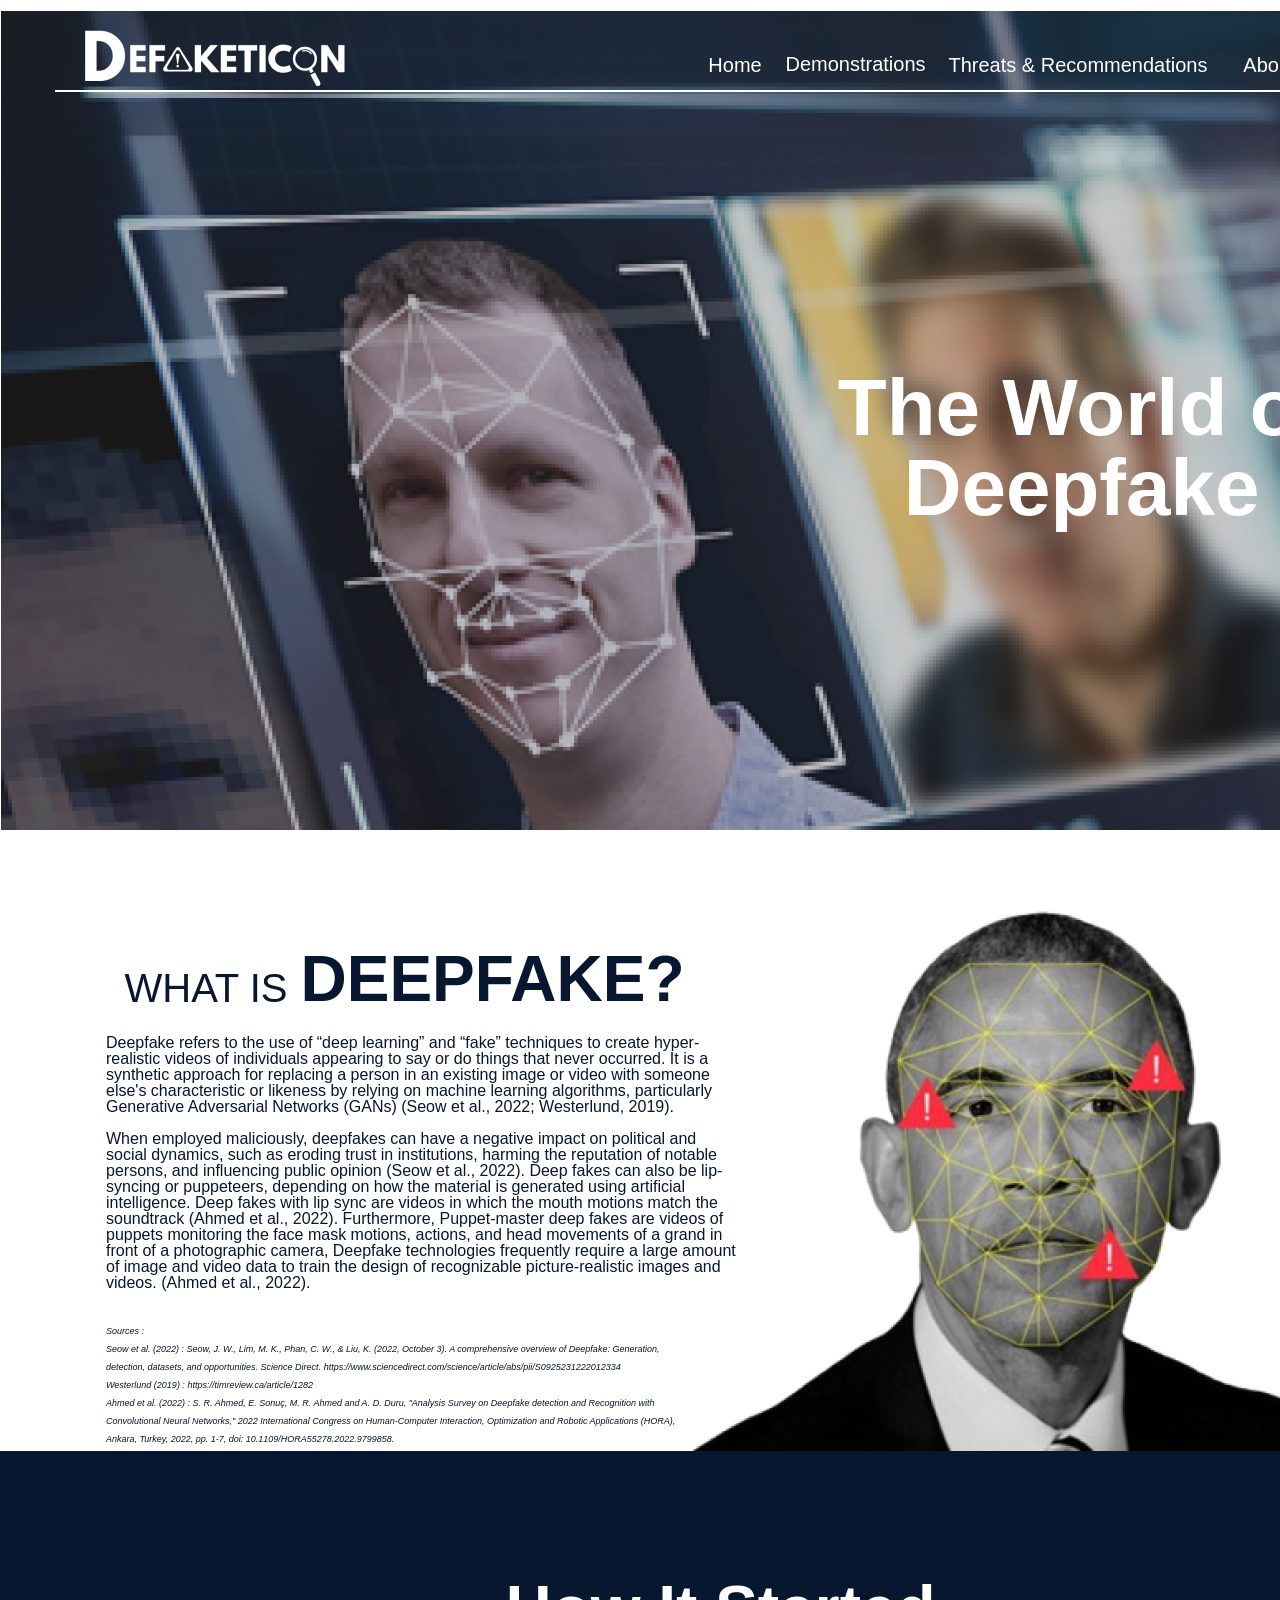
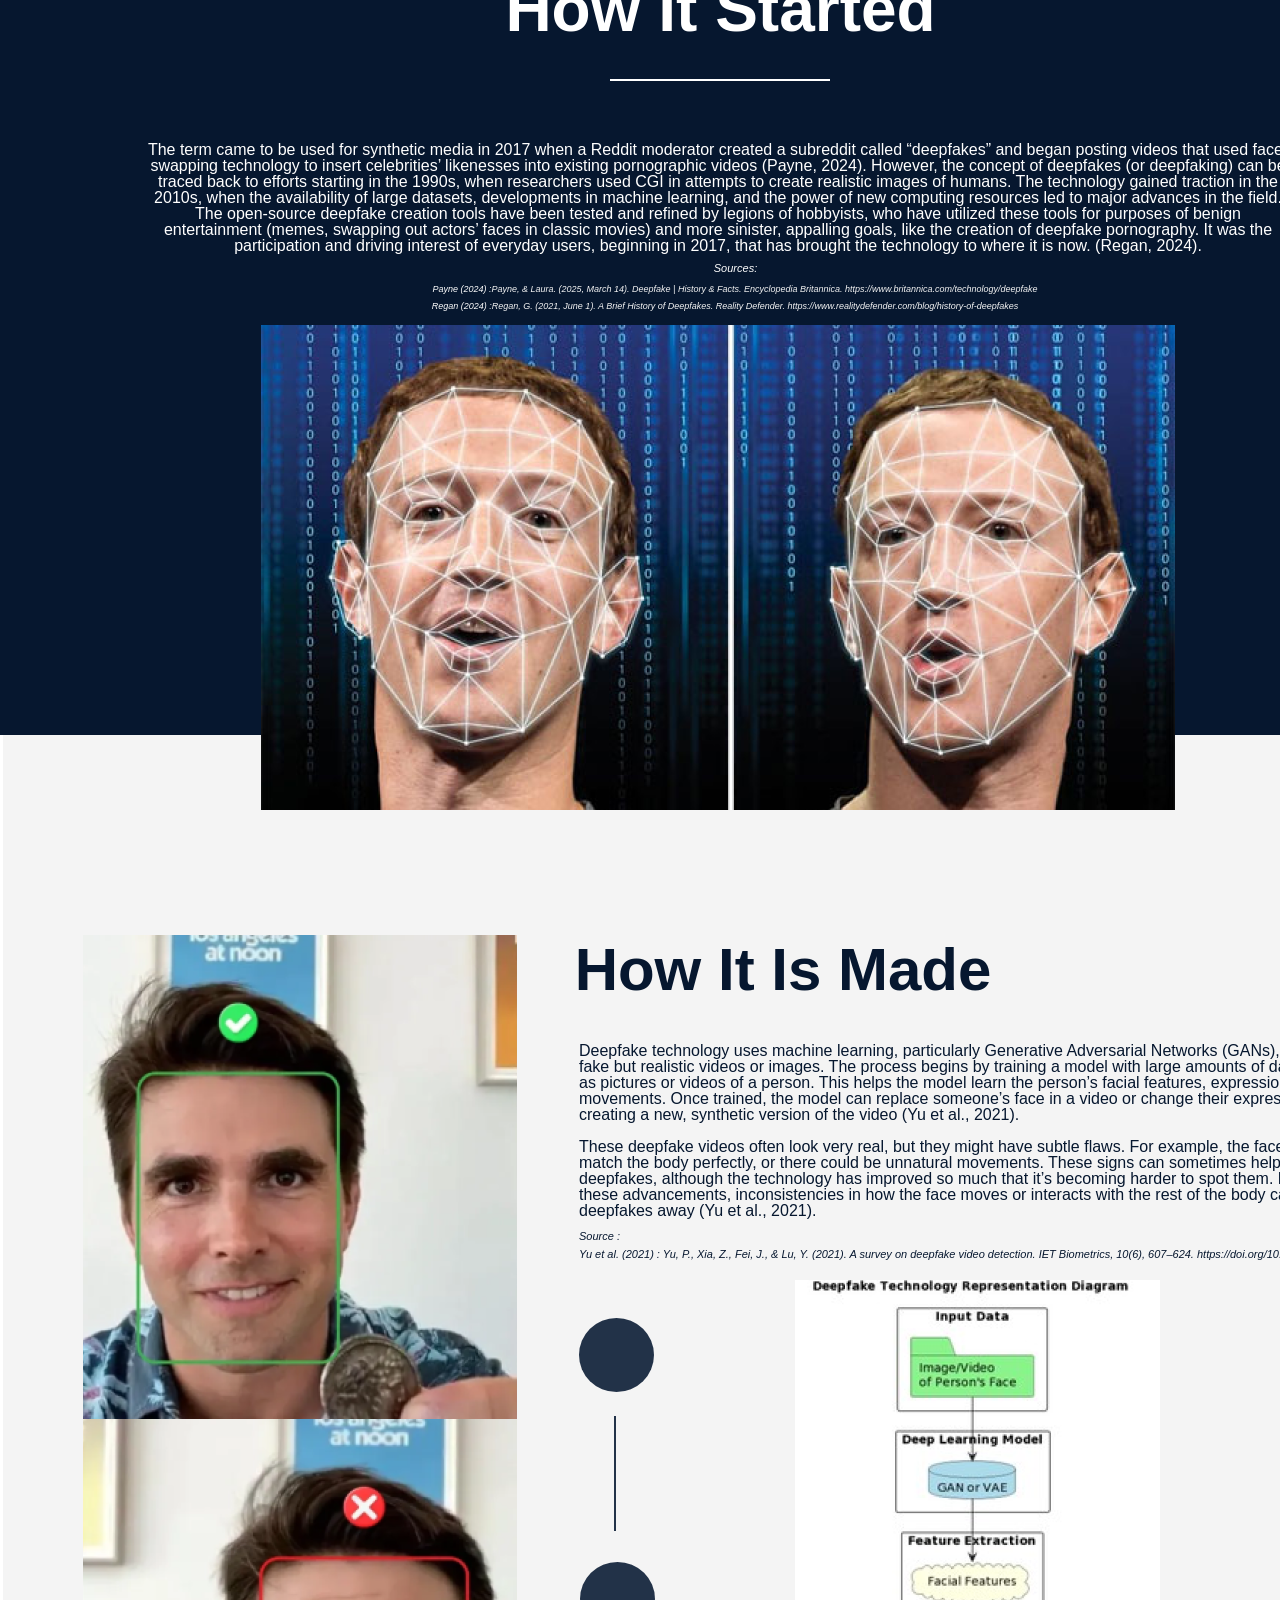
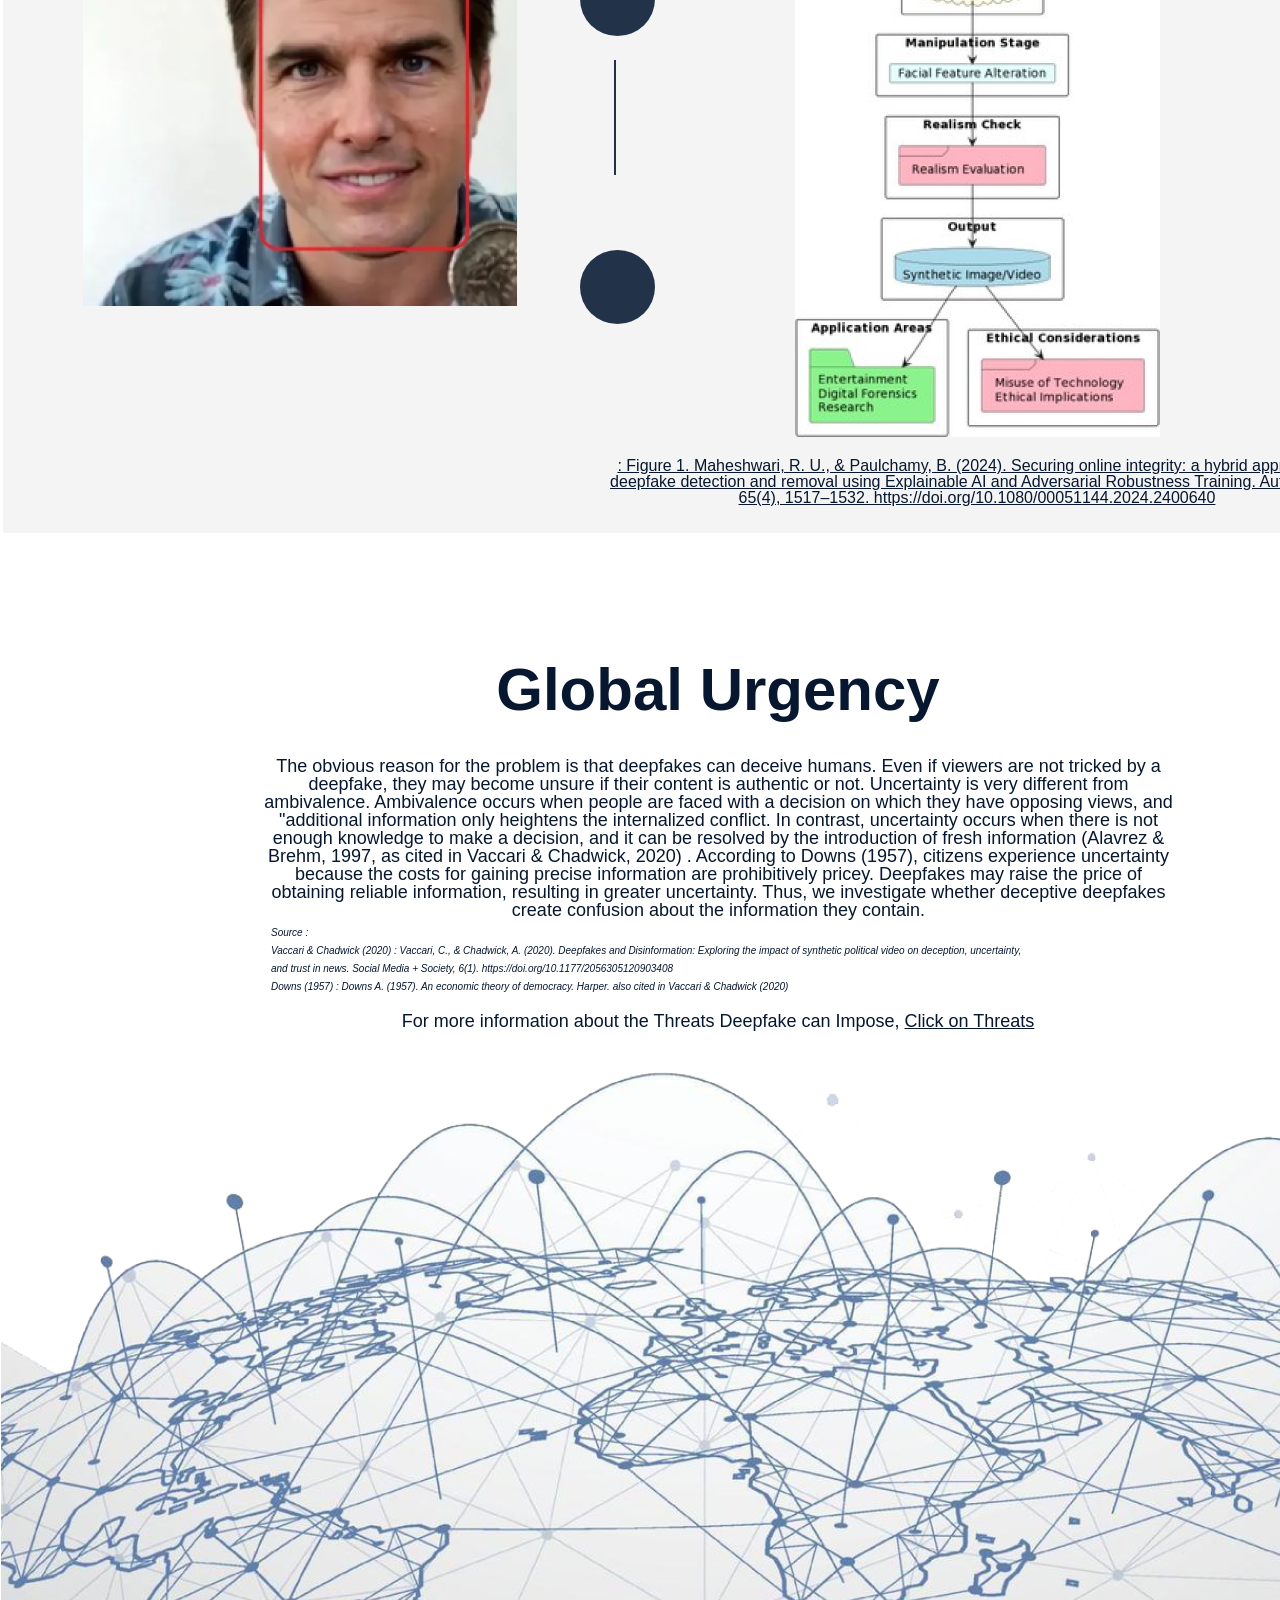
==== index.html @ fe7d3edf "Add files via upload" ====
<!DOCTYPE html>
<html lang="en">
<head>
  <meta charset="UTF-8">
  <meta http-equiv="X-UA-Compatible" content="IE=edge">
  <meta name="viewport" content="width=device-width, initial-scale=1.0">
  <link rel="stylesheet" href="Css/vars1.css">
  <link rel="stylesheet" href="Css/style1.css">
  
  <style>
   a,
   button,
   input,
   select,
   h1,
   h2,
   h3,
   h4,
   h5,
   * {
       box-sizing: border-box;
       margin: 0;
       padding: 0;
       border: none;
       text-decoration: none;
       background: none;
   
       -webkit-font-smoothing: antialiased;
   }
   
   menu, ol, ul {
       list-style-type: none;
       margin: 0;
       padding: 0;
   }
   </style>
  <title>Document</title>
</head>
<body> 
<div class="wrapper">
<div class="landing-tab">
  <img class="image-9" src="Pictures/image-90.png" />
  <div class="what-is">WHAT IS</div>
  <div class="deepfake">DEEPFAKE?</div>
  <div
    class="[base64]"
  >
    Deepfake refers to the use of “deep learning” and “fake” techniques to
    create hyper-realistic videos of individuals appearing to say or do things
    that never occurred. It is a synthetic approach for replacing a person in an
    existing image or video with someone else&#039;s characteristic or likeness
    by relying on machine learning algorithms, particularly Generative
    Adversarial Networks (GANs) (Seow et al., 2022; Westerlund, 2019).
    <br />
    <br />
    When employed maliciously, deepfakes can have a negative impact on political
    and social dynamics, such as eroding trust in institutions, harming the
    reputation of notable persons, and influencing public opinion (Seow et al.,
    2022). Deep fakes can also be lip-syncing or puppeteers, depending on how
    the material is generated using artificial intelligence. Deep fakes with lip
    sync are videos in which the mouth motions match the soundtrack (Ahmed et
    al., 2022). Furthermore, Puppet-master deep fakes are videos of puppets
    monitoring the face mask motions, actions, and head movements of a grand in
    front of a photographic camera, Deepfake technologies frequently require a
    large amount of image and video data to train the design of recognizable
    picture-realistic images and videos. (Ahmed et al., 2022). 
  </div>
  <div
    class="[base64]"
  >
    <span>
      <span
        class="[base64]"
      >
        Sources :
        <br />
        Seow et al. (2022) :
      </span>
      <span
        class="[base64]"
      >
        <a href="https://www.sciencedirect.com/science/article/abs/pii/S0925231222012334" style="color:#06172f" target="_blank">Seow, J. W., Lim, M. K., Phan, C. W., & Liu, K. (2022, October 3). A comprehensive overview of Deepfake: Generation, detection, datasets, and opportunities. Science Direct. https://www.sciencedirect.com/science/article/abs/pii/S0925231222012334 </a>
        <br />
      </span>
      <span
        class="[base64]"
      >
        Westerlund (2019) : <a href="https://timreview.ca/article/1282" style="color:#06172f" target="_blank">https://timreview.ca/article/1282</a>
        <br />
        Ahmed et al. (2022) :
      </span>
      <span
        class="[base64]"
      >
        <a href="https://ieeexplore.ieee.org/abstract/document/9799858" style="color:#06172f" target="_blank">S. R. Ahmed, E. Sonuç, M. R. Ahmed and A. D. Duru, "Analysis Survey on Deepfake detection and Recognition with Convolutional Neural Networks," 2022 International Congress on Human-Computer Interaction, Optimization and Robotic Applications (HORA), Ankara, Turkey, 2022, pp. 1-7, doi: 10.1109/HORA55278.2022.9799858. </a>
      </span>
      <span
        class="[base64]"
      >
        <br />
      </span>
    </span>
  </div>
  <img
    class="deepfake-ethique-removebg-preview-1"
    src="Pictures/deepfake-ethique-removebg-preview-10.png"
  />
  <img class="rectangle-12" src="Pictures/rectangle-120.svg" />
  <div class="rectangle-26"></div>
  <div class="how-it-started">How It Started</div>
  <div class="line-10"></div>
  <div
    class="[base64]"
  >
    The term came to be used for synthetic media in 2017 when a Reddit moderator
    created a subreddit called “deepfakes” and began posting videos that used
    face-swapping technology to insert celebrities’ likenesses into existing
    pornographic videos (Payne, 2024). However, the concept of deepfakes (or
    deepfaking) can be traced back to efforts starting in the 1990s, when
    researchers used CGI in attempts to create realistic images of humans. The
    technology gained traction in the 2010s, when the availability of large
    datasets, developments in machine learning, and the power of new computing
    resources led to major advances in the field. The open-source deepfake
    creation tools have been tested and refined by legions of hobbyists, who
    have utilized these tools for purposes of benign entertainment (memes,
    swapping out actors’ faces in classic movies) and more sinister, appalling
    goals, like the creation of deepfake pornography. It was the participation
    and driving interest of everyday users, beginning in 2017, that has brought
    the technology to where it is now. (Regan, 2024).
    <br />
  </div>
  <img class="image-5" src="Pictures/image-50.png" />
  <div class="line-24"></div>
  <div
    class="[base64]"
  >
    Deepfake technology uses machine learning, particularly Generative
    Adversarial Networks (GANs), to create fake but realistic videos or images.
    The process begins by training a model with large amounts of data, such as
    pictures or videos of a person. This helps the model learn the person’s
    facial features, expressions, and movements. Once trained, the model can
    replace someone’s face in a video or change their expressions, creating a
    new, synthetic version of the video (Yu et al., 2021).
    <br />
    <br />
    These deepfake videos often look very real, but they might have subtle
    flaws. For example, the face may not match the body perfectly, or there
    could be unnatural movements. These signs can sometimes help identify
    deepfakes, although the technology has improved so much that it’s becoming
    harder to spot them. Despite these advancements, inconsistencies in how the
    face moves or interacts with the rest of the body can still give deepfakes
    away (Yu et al., 2021).
    <br />
  </div>
  <div class="how-it-is-made">How It Is Made</div>
  <img class="image-10" src="Pictures/image-100.png" />
  <img class="image-11" src="Pictures/image-110.png" />
  <div class="ellipse-3"></div>
  <div class="ellipse-4"></div>
  <div class="ellipse-5"></div>
  <div class="line-14"></div>
  <div class="line-15"></div>
  <img class="image-13" src="Pictures/image-130.png" />
  <div
    class="[base64]"
  >
    The obvious reason for the problem is that deepfakes can deceive humans.
    Even if viewers are not tricked by a deepfake, they may become unsure if
    their content is authentic or not. Uncertainty is very different from
    ambivalence. Ambivalence occurs when people are faced with a decision on
    which they have opposing views, and &quot;additional information only
    heightens the internalized conflict. In contrast, uncertainty occurs when
    there is not enough knowledge to make a decision, and it can be resolved by
    the introduction of fresh information (Alavrez &amp; Brehm, 1997, as cited
    in Vaccari &amp; Chadwick, 2020) . According to Downs (1957), citizens
    experience uncertainty because the costs for gaining precise information are
    prohibitively pricey. Deepfakes may raise the price of obtaining reliable
    information, resulting in greater uncertainty. Thus, we investigate whether
    deceptive deepfakes create confusion about the information they contain.
    <br />
  </div>
  <div
    class="for-more-information-about-the-threats-deepfake-can-impose-click-on-threats"
  >
    <span>
      <span
        class="for-more-information-about-the-threats-deepfake-can-impose-click-on-threats-span"
      >
        For more information about the Threats Deepfake can Impose,
      </span>
      <span
        class="for-more-information-about-the-threats-deepfake-can-impose-click-on-threats-span2"
      >
      <a href="ThreatsTabs.html" style="color:#06172f" target="_self">Click on  Threats</a>
      </span>
    </span>
  </div>
  <div class="global-urgency">Global Urgency</div>
  <img
    class="global-network-connection-world-map-point-and-line-composition-concept-of-global-business-illustration-vector-1-1"
    src="Pictures/global-network-connection-world-map-point-and-line-composition-concept-of-global-business-illustration-vector-1-10.png"
  />
  <div
    class="[base64]"
  >
    <a href="https://doi.org/10.1080/00051144.2024.2400640" style="color:#06172f" target="_blank">: Figure 1. Maheshwari, R. U., & Paulchamy, B. (2024). Securing online integrity: a hybrid approach to deepfake detection and removal using Explainable AI and Adversarial Robustness Training. Automatika, 65(4), 1517–1532. https://doi.org/10.1080/00051144.2024.2400640 
    </a>
    <br />
  </div>
  <img class="rectangle-18" src="Pictures/rectangle-180.svg" />
  <div class="the-world-of-deepfake">The World of Deepfake</div>
  <img class="defaketicon-tab-1" src="Pictures/defaketicon-tab-10.png" />
  <div class="line-31"></div>
 <a href="VideoTab.html" class="videos">Demonstrations </a>
 <a href="ThreatsTabs.html" class="threats-recommendations">Threats &amp; Recommendations</a>
 <a href="index.html" class="home">Home</a>
 <a href="About Us.html" class="about-us">About Us</a>
<div class="payne-2024-https-www-britannica-com-technology-deepfake">
  Payne (2024) : <a href="https://www.britannica.com/technology/deepfake" style="color:#f4f4f4" target="_blank">Payne, & Laura. (2025, March 14). Deepfake | History & Facts. Encyclopedia Britannica. https://www.britannica.com/technology/deepfake
  </a>
</div>
<div class="sources">Sources:</div>
<div
  class="regan-2024-https-www-realitydefender-com-blog-history-of-deepfakes"
>
  Regan (2024) : <a href="https://www.realitydefender.com/blog/history-of-deepfakes" style="color:#f4f4f4" target="_blank">Regan, G. (2021, June 1). A Brief History of Deepfakes. Reality Defender. https://www.realitydefender.com/blog/history-of-deepfakes
  </a>
</div>
<div
    class="source-yu-et-al-2021-https-ietresearch-onlinelibrary-wiley-com-doi-full-10-1049-bme-2-12031"
  >
    <span>
      <span
        class="source-yu-et-al-2021-https-ietresearch-onlinelibrary-wiley-com-doi-full-10-1049-bme-2-12031-span"
      >
        Source :
        <br />
        Yu et al. (2021) :
        <a href="https://ietresearch.onlinelibrary.wiley.com/doi/full/10.1049/bme2.12031" style= "color:#06172f" target="_blank">Yu, P., Xia, Z., Fei, J., & Lu, Y. (2021). A survey on deepfake video detection. IET Biometrics, 10(6), 607–624. https://doi.org/10.1049/bme2.12031 
        </a>
      </span>
      <span
        class="source-yu-et-al-2021-https-ietresearch-onlinelibrary-wiley-com-doi-full-10-1049-bme-2-12031-span2"
      >
        <br />
      </span>
      <span
        class="source-yu-et-al-2021-https-ietresearch-onlinelibrary-wiley-com-doi-full-10-1049-bme-2-12031-span3"
      ></span>
    </span>
  </div>
  <div
    class="source-vaccari-chadwick-2020-https-journals-sagepub-com-doi-10-1177-2056305120903408-bibr-18-2056305120903408-downs-1957-also-cited-in-vaccari-chadwick-2020"
  >
    <span>
      <span
        class="source-vaccari-chadwick-2020-https-journals-sagepub-com-doi-10-1177-2056305120903408-bibr-18-2056305120903408-downs-1957-also-cited-in-vaccari-chadwick-2020-span"
      >
        Source :
        <br />
        Vaccari &amp; Chadwick (2020) :
        <a href="https://journals.sagepub.com/doi/10.1177/2056305120903408#bibr18-2056305120903408" style="color:#06172f" target="_blank">Vaccari, C., & Chadwick, A. (2020). Deepfakes and Disinformation: Exploring the impact of synthetic political video on deception, uncertainty, and trust in news. Social Media + Society, 6(1). https://doi.org/10.1177/2056305120903408 
        </a>
        <br />
        Downs (1957) : Downs A. (1957). An economic theory of democracy. Harper.


        also cited in Vaccari &amp; Chadwick (2020)
      </span>
      <span
        class="source-vaccari-chadwick-2020-https-journals-sagepub-com-doi-10-1177-2056305120903408-bibr-18-2056305120903408-downs-1957-also-cited-in-vaccari-chadwick-2020-span2"
      >
        <br />
      </span>
      <span
        class="source-vaccari-chadwick-2020-https-journals-sagepub-com-doi-10-1177-2056305120903408-bibr-18-2056305120903408-downs-1957-also-cited-in-vaccari-chadwick-2020-span3"
      ></span>
    </span>
</div>
</body>
---- Css/vars1.css ----
/* Figma Styles of your File */
/* Figma Styles of your File */
---- Css/style1.css ----
.landing-tab,
.landing-tab * {
  box-sizing: border-box;
}
.landing-tab {
  height: 4828px;
  position: relative;
}
.image-9 {
  width: 1437px;
  height: 819px;
  position: absolute;
  left: 1px;
  top: 11px;
  object-fit: cover;
}
.what-is {
  color: #06172f;
  text-align: center;
  font-family: var(
    --var-sds-typography-body-font-family,
    "Inter-Regular",
    sans-serif
  );
  font-size: 40px;
  line-height: 100%;
  font-weight: 400;
  position: absolute;
  left: 74px;
  top: 950px;
  width: 264px;
  height: 75px;
  display: flex;
  align-items: center;
  justify-content: center;
}
.deepfake {
  color: #06172f;
  text-align: center;
  font-family: var(
    --var-sds-typography-body-font-family,
    "Inter-Bold",
    sans-serif
  );
  font-size: 64px;
  line-height: 100%;
  font-weight: 700;
  position: absolute;
  left: 300px;
  top: 960px;
  width: 385px;
  height: 38px;
  display: flex;
  align-items: center;
  justify-content: center;
}
.[base64] {
  color: #06172f;
  text-align: left;
  font-family: var(
    --var-sds-typography-body-font-family,
    "Inter-Regular",
    sans-serif
  );
  font-size: 16px;
  line-height: 100%;
  font-weight: var(--var-sds-typography-body-font-weight-regular, 400);
  position: absolute;
  left: 106px;
  top: 1000px;
  width: 630px;
  height: 326px;
  display: flex;
  align-items: center;
  justify-content: flex-start;
}
.[base64] {
  color: #06172f;
  text-align: left;
  position: absolute;
  left: 106px;
  top: 1340px;
  width: 570px;
  height: 86px;
  display: flex;
  align-items: center;
  justify-content: flex-start;
}
.[base64] {
  color: #06172f;
  font-family: "Inter-Italic", sans-serif;
  font-size: 9px;
  line-height: 100%;
  font-weight: 400;
  font-style: italic;
}
.[base64] {
  color: #06172f;
  font-family: "Inter-Italic", sans-serif;
  font-size: 9px;
  line-height: 100%;
  font-weight: 400;
  font-style: italic;
}
.[base64] {
  color: #06172f;
  font-family: "Inter-Italic", sans-serif;
  font-size: 9px;
  line-height: 100%;
  font-weight: 400;
  font-style: italic;
}
.[base64] {
  color: #06172f;
  font-family: "Inter-Italic", sans-serif;
  font-size: 9px;
  line-height: 100%;
  font-weight: 400;
  font-style: italic;
}
.[base64] {
  color: #06172f;
  font-family: "Inter-Italic", sans-serif;
  font-size: 9px;
  line-height: 100%;
  font-weight: 400;
  font-style: italic;
  text-decoration: underline;
}
.deepfake-ethique-removebg-preview-1 {
  width: 832px;
  height: 627px;
  position: absolute;
  left: 606px;
  top: 824px;
  object-fit: cover;
}
.rectangle-12 {
  width: 1438px;
  height: 884px;
  position: absolute;
  left: 0px;
  top: 1451px;
  overflow: visible;
}
.rectangle-26 {
  background: #f4f4f4;
  width: 1437px;
  height: 1398px;
  position: absolute;
  left: 3px;
  top: 2335px;
}
.how-it-started {
  color: #ffffff;
  text-align: center;
  font-family: var(
    --var-sds-typography-body-font-family,
    "Inter-Bold",
    sans-serif
  );
  font-size: 64px;
  line-height: 100%;
  font-weight: 700;
  position: absolute;
  left: 410px;
  top: 1577px;
  width: 621px;
  display: flex;
  align-items: center;
  justify-content: center;
}
.line-10 {
  margin-top: -2px;
  border-style: solid;
  border-color: #ffffff;
  border-width: 2px 0 0 0;
  width: 220px;
  height: 0px;
  position: absolute;
  left: 610px;
  top: 1681px;
}
.[base64] {
  color: #ffffff;
  text-align: center;
  font-family: var(
    --var-sds-typography-body-font-family,
    "Inter-Regular",
    sans-serif
  );
  font-size: 16px;
  line-height: 100%;
  font-weight: var(--var-sds-typography-body-font-weight-regular, 400);
  position: absolute;
  left: 147px;
  top: 1671px;
  width: 1142px;
  height: 254px;
  display: flex;
  align-items: center;
  justify-content: center;
}
.image-5 {
  width: 914px;
  height: 485px;
  position: absolute;
  left: 261px;
  top: 1925px;
  object-fit: cover;
}
.line-24 {
  background: #06172f;
  margin-top: -2px;
  border-style: solid;
  border-color: #ffffff;
  border-width: 2px 0 0 0;
  width: 1320.02px;
  height: 0px;
  position: absolute;
  left: 55px;
  top: 92px;
  transform-origin: 0 0;
  transform: rotate(0deg) scale(1, 1);
}
.[base64] {
  color: #06172f;
  text-align: left;
  font-family: var(
    --var-sds-typography-body-font-family,
    "Inter-Regular",
    sans-serif
  );
  font-size: 16px;
  line-height: 100%;
  font-weight: var(--var-sds-typography-body-font-weight-regular, 400);
  position: absolute;
  left: 579px;
  top: 2625px;
  width: 780px;
  height: 211px;
  display: flex;
  align-items: center;
  justify-content: flex-start;
}
.how-it-is-made {
  color: #06172f;
  text-align: center;
  font-family: var(
    --var-sds-typography-body-font-family,
    "Inter-Bold",
    sans-serif
  );
  font-size: 60px;
  line-height: 100%;
  font-weight: 700;
  position: absolute;
  left: 506px;
  top: 2535px;
  width: 554px;
  height: 69px;
  display: flex;
  align-items: center;
  justify-content: center;
}
.image-10 {
  width: 434px;
  height: 484px;
  position: absolute;
  left: 83px;
  top: 2535px;
  object-fit: cover;
}
.image-11 {
  width: 434px;
  height: 487px;
  position: absolute;
  left: 83px;
  top: 3019px;
  object-fit: cover;
}
.ellipse-3 {
  background: #223248;
  border-radius: 50%;
  width: 75px;
  height: 74px;
  position: absolute;
  left: 580px;
  top: 3450px;
}
.ellipse-4 {
  background: #223248;
  border-radius: 50%;
  width: 75px;
  height: 74px;
  position: absolute;
  left: 580px;
  top: 3162px;
}
.ellipse-5 {
  background: #223248;
  border-radius: 50%;
  width: 75px;
  height: 74px;
  position: absolute;
  left: 579px;
  top: 2918px;
}
.line-14 {
  margin-top: -2px;
  border-style: solid;
  border-color: #223248;
  border-width: 2px 0 0 0;
  width: 115px;
  height: 0px;
  position: absolute;
  left: 616px;
  top: 3262px;
  transform-origin: 0 0;
  transform: rotate(90deg) scale(1, 1);
}
.line-15 {
  margin-top: -2px;
  border-style: solid;
  border-color: #223248;
  border-width: 2px 0 0 0;
  width: 115px;
  height: 0px;
  position: absolute;
  left: 616px;
  top: 3018px;
  transform-origin: 0 0;
  transform: rotate(90deg) scale(1, 1);
}
.image-13 {
  width: 365px;
  height: 757px;
  position: absolute;
  left: 795px;
  top: 2880px;
  object-fit: cover;
}
.[base64] {
  color: #06172f;
  text-align: center;
  font-family: var(
    --var-sds-typography-body-font-family,
    "Inter-Regular",
    sans-serif
  );
  font-size: 18px;
  line-height: 100%;
  font-weight: var(--var-sds-typography-body-font-weight-regular, 400);
  position: absolute;
  left: 257px;
  top: 3950px;
  width: 923px;
  height: 176px;
  display: flex;
  align-items: center;
  justify-content: center;
}
.for-more-information-about-the-threats-deepfake-can-impose-click-on-threats {
  color: #06172f;
  text-align: center;
  font-family: var(
    --var-sds-typography-body-font-family,
    "Inter-Regular",
    sans-serif
  );
  font-size: 30px;
  line-height: 100%;
  font-weight: var(--var-sds-typography-body-font-weight-regular, 400);
  position: absolute;
  left: 319px;
  top: 4200px;
  width: 798px;
  height: 33px;
  display: flex;
  align-items: center;
  justify-content: center;
}
.for-more-information-about-the-threats-deepfake-can-impose-click-on-threats-span {
  color: #06172f;
  font-family: "Inter-Regular", sans-serif;
  font-size: 18px;
  line-height: 100%;
  font-weight: 400;
}
.for-more-information-about-the-threats-deepfake-can-impose-click-on-threats-span2 {
  color: #06172f;
  font-family: "Inter-Regular", sans-serif;
  font-size: 18px;
  line-height: 100%;
  font-weight: 400;
  text-decoration: underline;
}
.global-urgency {
  color: #06172f;
  text-align: center;
  font-family: var(
    --var-sds-typography-body-font-family,
    "Inter-Bold",
    sans-serif
  );
  font-size: 60px;
  line-height: 100%;
  font-weight: 700;
  position: absolute;
  left: 441px;
  top: 3855px;
  width: 554px;
  height: 69px;
  display: flex;
  align-items: center;
  justify-content: center;
}
.global-network-connection-world-map-point-and-line-composition-concept-of-global-business-illustration-vector-1-1 {
  width: 1437px;
  height: 609px;
  position: absolute;
  left: 1px;
  top: 4219px;
  object-fit: cover;
}
.[base64] {
  color: #06172f;
  text-align: center;
  font-family: var(
    --var-sds-typography-body-font-family,
    "Inter-Regular",
    sans-serif
  );
  font-size: 16px;
  line-height: 100%;
  font-weight: var(--var-sds-typography-body-font-weight-regular, 400);
  text-decoration: underline;
  position: absolute;
  left: 600px;
  top: 3615px;
  width: 754px;
  height: 134px;
  display: flex;
  align-items: center;
  justify-content: center;
}
.rectangle-18 {
  opacity: 1;
  width: 1437px;
  height: 819px;
  position: absolute;
  left: 1px;
  top: 11px;
  overflow: visible;
}
.the-world-of-deepfake {
  color: #ffffff;
  text-align: center;
  font-family: var(
    --var-sds-typography-body-font-family,
    "Inter-Bold",
    sans-serif
  );
  font-size: 80px;
  line-height: 100%;
  font-weight: 700;
  position: absolute;
  left: 785px;
  top: 343px;
  width: 593px;
  height: 209px;
  display: flex;
  align-items: center;
  justify-content: center;
}
.defaketicon-tab-1 {
  width: 394px;
  height: 143px;
  position: absolute;
  left: 0px;
  top: 0px;
  object-fit: cover;
}
.line-31 {
  background: #06172f;
  margin-top: -2px;
  border-style: solid;
  border-color: #ffffff;
  border-width: 2px 0 0 0;
  width: 1320.02px;
  height: 0px;
  position: absolute;
  left: 55px;
  top: 92px;
  transform-origin: 0 0;
  transform: rotate(0deg) scale(1, 1);
}
.videos {
  color: #ffffff;
  text-align: center;
  font-family: var(
    --var-sds-typography-body-font-family,
    "Inter-Regular",
    sans-serif
  );
  font-size: 20px;
  line-height: 100%;
  font-weight: var(--var-sds-typography-body-font-weight-regular, 400);
  position: absolute;
  left: 805px;
  top: 54px;
  width: 101px;
  height: 20px;
  display: flex;
  align-items: center;
  justify-content: center;
}
.threats-recommendations {
  color: #ffffff;
  text-align: center;
  font-family: var(
    --var-sds-typography-body-font-family,
    "Inter-Regular",
    sans-serif
  );
  font-size: 20px;
  line-height: 100%;
  font-weight: var(--var-sds-typography-body-font-weight-regular, 400);
  position: absolute;
  left: 918px;
  top: 12px;
  width: 320px;
  height: 106px;
  display: flex;
  align-items: center;
  justify-content: center;
}
.home {
  color: #ffffff;
  text-align: center;
  font-family: var(
    --var-sds-typography-body-font-family,
    "Inter-Regular",
    sans-serif
  );
  font-size: 20px;
  line-height: 100%;
  font-weight: var(--var-sds-typography-body-font-weight-regular, 400);
  position: absolute;
  left: 690px;
  top: 48px;
  width: 90px;
  height: 33px;
  display: flex;
  align-items: center;
  justify-content: center;
}
.frame-32 {
  width: 181px;
  height: 106px;
  position: absolute;
  left: 1188px;
  top: 11px;
}
.about-us {
  color: #ffffff;
  text-align: center;
  font-family: var(
    --var-sds-typography-body-font-family,
    "Inter-Regular",
    sans-serif
  );
  font-size: 20px;
  line-height: 100%;
  font-weight: var(--var-sds-typography-body-font-weight-regular, 400);
  position: absolute;
  left: 1194px;
  top: 12px;
  width: 181px;
  height: 106px;
  display: flex;
  align-items: center;
  justify-content: center;
}
.payne-2024-https-www-britannica-com-technology-deepfake {
  color: #ffffff;
  text-align: center;
  font-family: var(
    --var-sds-typography-body-font-family,
    "Inter-Italic",
    sans-serif
  );
  font-size: 9px;
  line-height: 100%;
  font-weight: 400;
  font-style: italic;
  position: absolute;
  left: 420px;
  top: 1885px;
  width: 630px;
  display: flex;
  align-items: center;
  justify-content: center;
}
.sources {
  color: #ffffff;
  text-align: center;
  font-family: var(
    --var-sds-typography-body-font-family,
    "Inter-Italic",
    sans-serif
  );
  font-size: 11px;
  line-height: 100%;
  font-weight: 400;
  font-style: italic;
  position: absolute;
  left: 471px;
  top: 1863px;
  width: 529px;
  display: flex;
  align-items: center;
  justify-content: center;
}
.regan-2024-https-www-realitydefender-com-blog-history-of-deepfakes {
  color: #ffffff;
  text-align: center;
  font-family: var(
    --var-sds-typography-body-font-family,
    "Inter-Italic",
    sans-serif
  );
  font-size: 9px;
  line-height: 100%;
  font-weight: 400;
  font-style: italic;
  position: absolute;
  left: 425px;
  top: 1902px;
  width: 600px;
  display: flex;
  align-items: center;
  justify-content: center;
}
.source-yu-et-al-2021-https-ietresearch-onlinelibrary-wiley-com-doi-full-10-1049-bme-2-12031 {
  color: #06172f;
  text-align: left;
  position: absolute;
  left: 579px;
  top: 2826px;
  width: 800px;
  height: 35px;
  display: flex;
  align-items: center;
  justify-content: flex-start;
}
.source-yu-et-al-2021-https-ietresearch-onlinelibrary-wiley-com-doi-full-10-1049-bme-2-12031-span {
  color: #06172f;
  font-family: "Inter-Italic", sans-serif;
  font-size: 11px;
  line-height: 100%;
  font-weight: 400;
  font-style: italic;
}
.source-yu-et-al-2021-https-ietresearch-onlinelibrary-wiley-com-doi-full-10-1049-bme-2-12031-span2 {
  color: #06172f;
  font-family: "Inter-Italic", sans-serif;
  font-size: 12px;
  line-height: 100%;
  font-weight: 400;
  font-style: italic;
  text-decoration: underline;
}
.source-yu-et-al-2021-https-ietresearch-onlinelibrary-wiley-com-doi-full-10-1049-bme-2-12031-span3 {
  color: #06172f;
  font-family: "Inter-Italic", sans-serif;
  font-size: 11px;
  line-height: 100%;
  font-weight: 400;
  font-style: italic;
}
.source-vaccari-chadwick-2020-https-journals-sagepub-com-doi-10-1177-2056305120903408-bibr-18-2056305120903408-downs-1957-also-cited-in-vaccari-chadwick-2020 {
  color: #06172f;
  text-align: left;
  position: absolute;
  left: 271px;
  top: 4140px;
  width: 755px;
  height: 35px;
  display: flex;
  align-items: center;
  justify-content: flex-start;
}
.source-vaccari-chadwick-2020-https-journals-sagepub-com-doi-10-1177-2056305120903408-bibr-18-2056305120903408-downs-1957-also-cited-in-vaccari-chadwick-2020-span {
  color: #06172f;
  font-family: "Inter-Italic", sans-serif;
  font-size: 10px;
  line-height: 100%;
  font-weight: 400;
  font-style: italic;
}
.source-vaccari-chadwick-2020-https-journals-sagepub-com-doi-10-1177-2056305120903408-bibr-18-2056305120903408-downs-1957-also-cited-in-vaccari-chadwick-2020-span2 {
  color: #06172f;
  font-family: "Inter-Italic", sans-serif;
  font-size: 10px;
  line-height: 100%;
  font-weight: 400;
  font-style: italic;
  text-decoration: underline;
}
.source-vaccari-chadwick-2020-https-journals-sagepub-com-doi-10-1177-2056305120903408-bibr-18-2056305120903408-downs-1957-also-cited-in-vaccari-chadwick-2020-span3 {
  color: #06172f;
  font-family: "Inter-Italic", sans-serif;
  font-size: 10px;
  line-height: 100%;
  font-weight: 400;
  font-style: italic;
}
.wrapper {
  width: 100%;
  max-width: 1440px;
  margin: 0 auto;
}
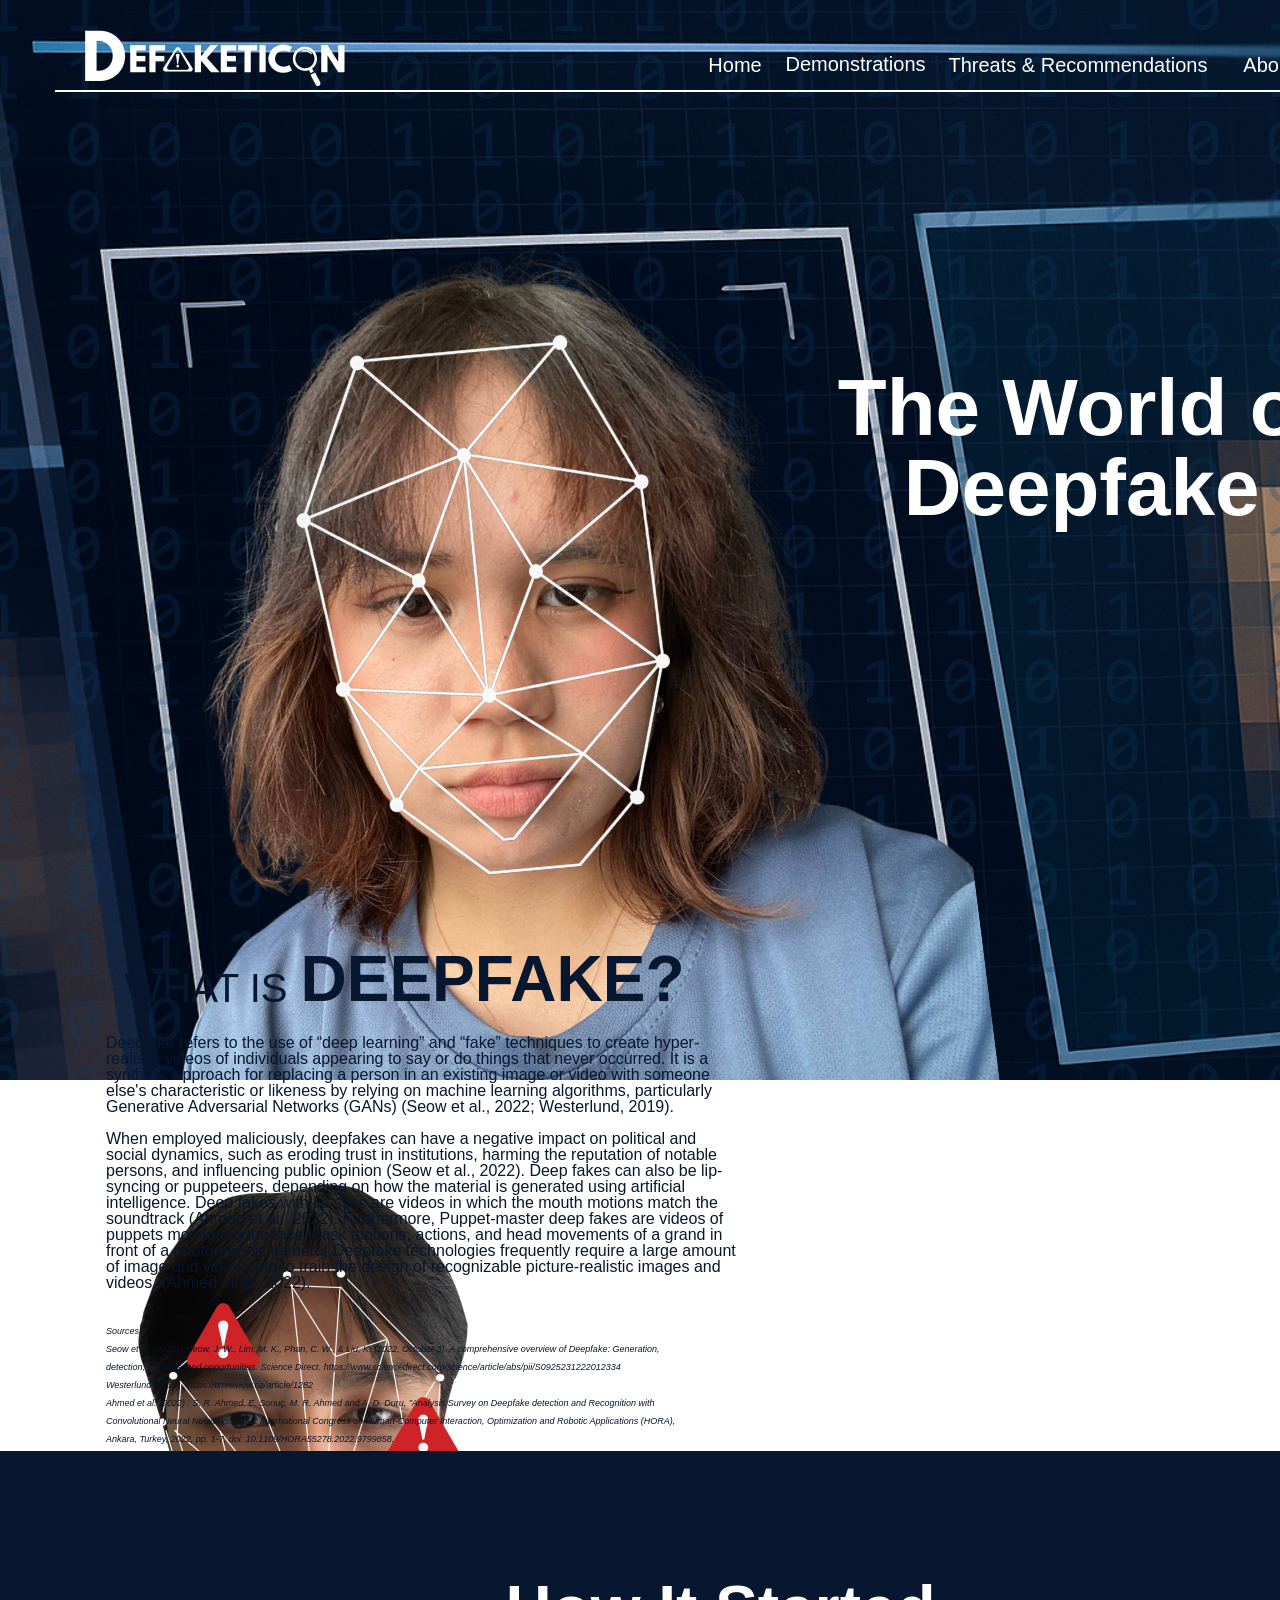
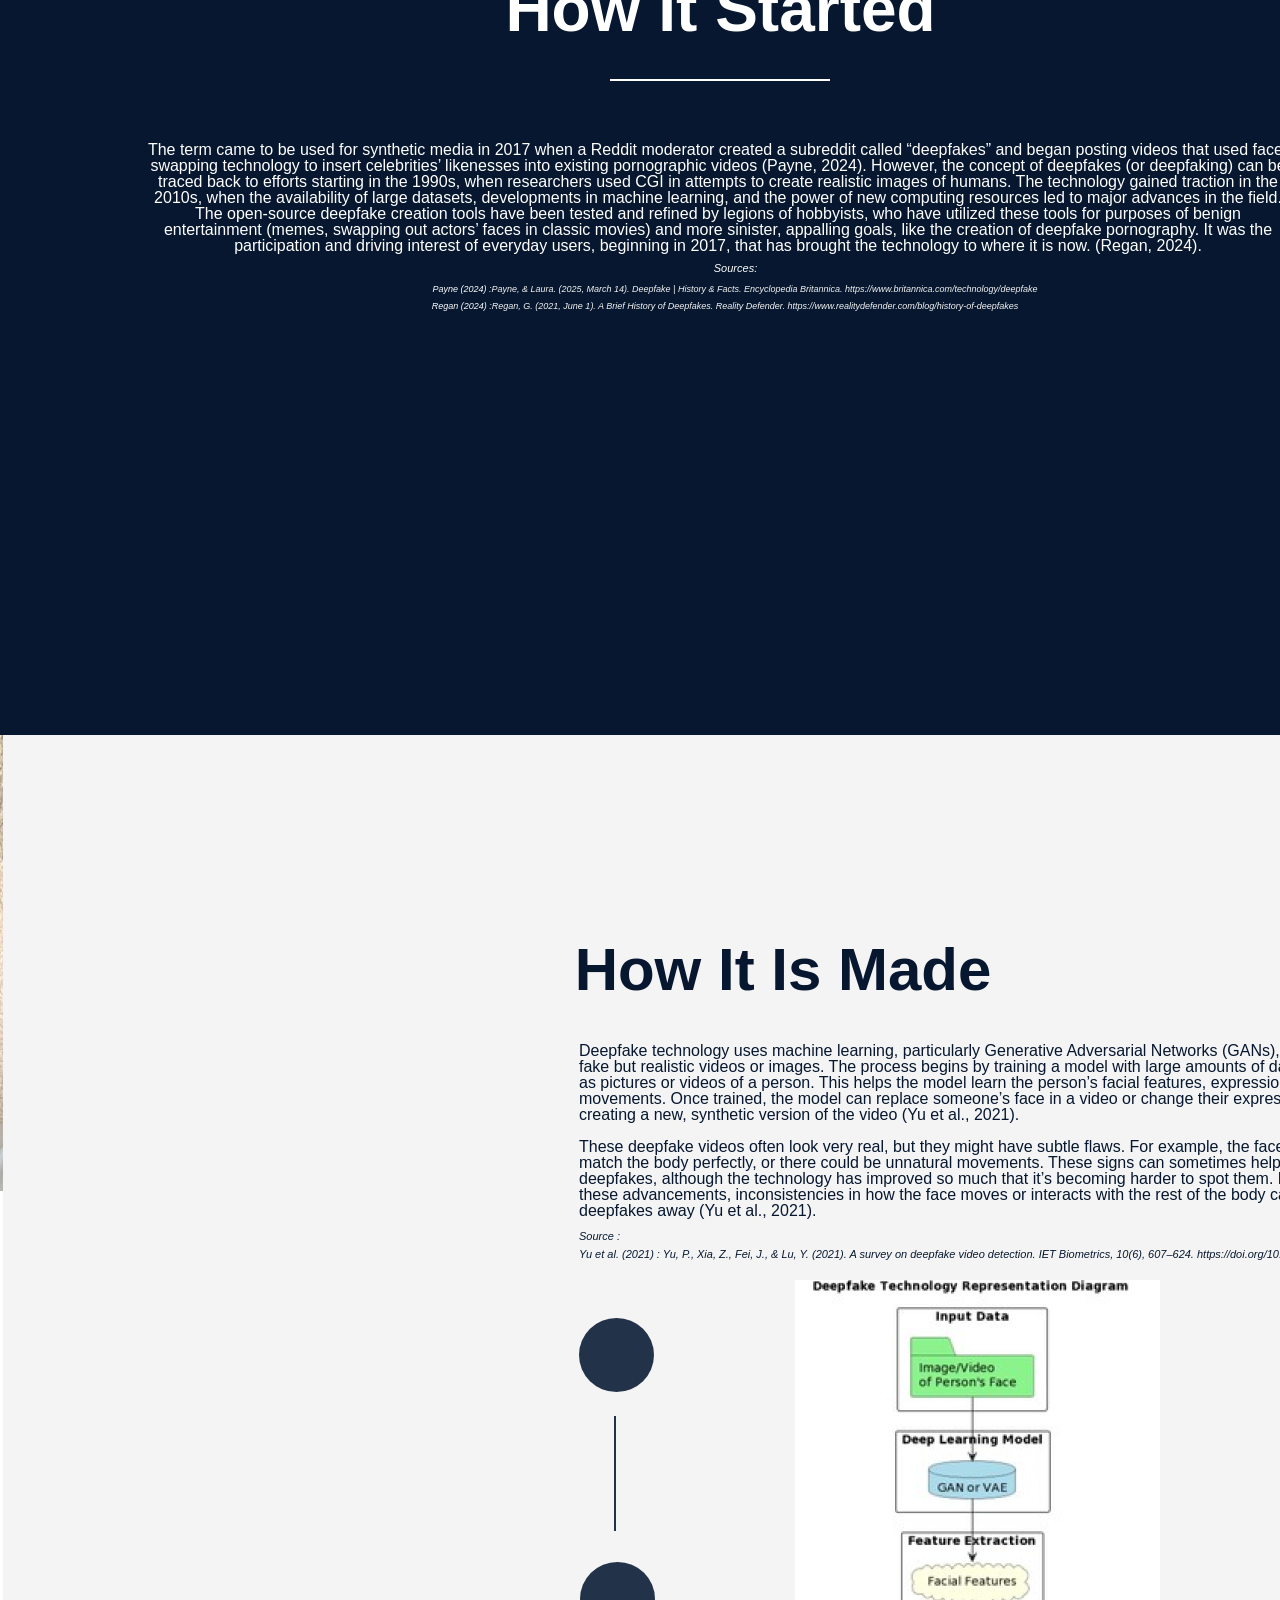
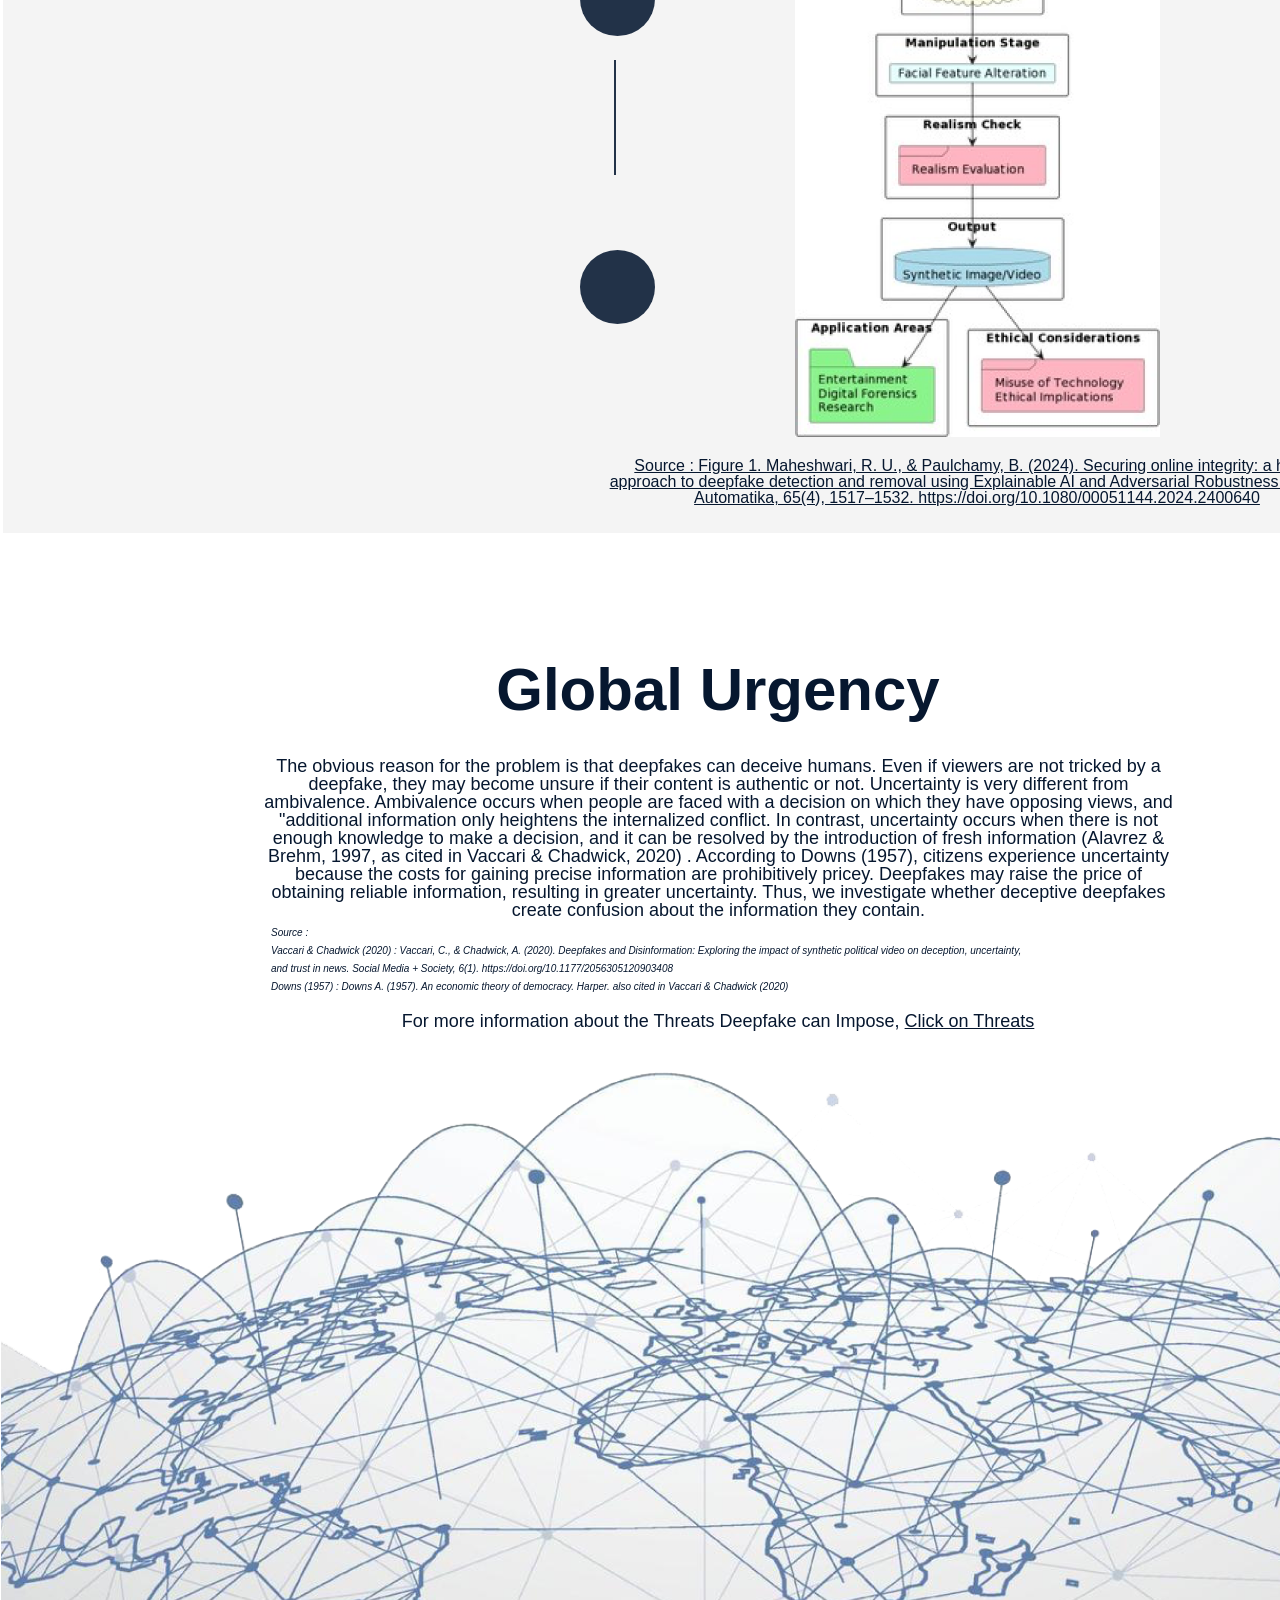
==== commit 6076778a: "Add files via upload" ====
--- a/index.html
+++ b/index.html
@@ -38,8 +38,9 @@
 </head>
 <body> 
 <div class="wrapper">
+
 <div class="landing-tab">
-  <img class="image-9" src="Pictures/image-90.png" />
+  <img class="homebg" src="homebg0.png" />
   <div class="what-is">WHAT IS</div>
   <div class="deepfake">DEEPFAKE?</div>
   <div
@@ -101,10 +102,7 @@
       </span>
     </span>
   </div>
-  <img
-    class="deepfake-ethique-removebg-preview-1"
-    src="Pictures/deepfake-ethique-removebg-preview-10.png"
-  />
+  <img class="homepage-ashby-1" src="homepage-ashby-10.png"  />
   <img class="rectangle-12" src="Pictures/rectangle-120.svg" />
   <div class="rectangle-26"></div>
   <div class="how-it-started">How It Started</div>
@@ -129,7 +127,7 @@
     the technology to where it is now. (Regan, 2024).
     <br />
   </div>
-  <img class="image-5" src="Pictures/image-50.png" />
+  <img class="homepage-gio-1" src="homepage-gio-10.png" />
   <div class="line-24"></div>
   <div
     class="[base64]"
@@ -153,8 +151,7 @@
     <br />
   </div>
   <div class="how-it-is-made">How It Is Made</div>
-  <img class="image-10" src="Pictures/image-100.png" />
-  <img class="image-11" src="Pictures/image-110.png" />
+  <img class="homepage-carlo-1" src="homepage-carlo-101.png" />
   <div class="ellipse-3"></div>
   <div class="ellipse-4"></div>
   <div class="ellipse-5"></div>
@@ -203,11 +200,11 @@
   <div
     class="[base64]"
   >
-    <a href="https://doi.org/10.1080/00051144.2024.2400640" style="color:#06172f" target="_blank">: Figure 1. Maheshwari, R. U., & Paulchamy, B. (2024). Securing online integrity: a hybrid approach to deepfake detection and removal using Explainable AI and Adversarial Robustness Training. Automatika, 65(4), 1517–1532. https://doi.org/10.1080/00051144.2024.2400640 
+    <a href="https://doi.org/10.1080/00051144.2024.2400640" style="color:#06172f" target="_blank"> Source : Figure 1. Maheshwari, R. U., & Paulchamy, B. (2024). Securing online integrity: a hybrid approach to deepfake detection and removal using Explainable AI and Adversarial Robustness Training. Automatika, 65(4), 1517–1532. https://doi.org/10.1080/00051144.2024.2400640 
+
     </a>
     <br />
   </div>
-  <img class="rectangle-18" src="Pictures/rectangle-180.svg" />
   <div class="the-world-of-deepfake">The World of Deepfake</div>
   <img class="defaketicon-tab-1" src="Pictures/defaketicon-tab-10.png" />
   <div class="line-31"></div>
@@ -276,6 +273,9 @@
         class="source-vaccari-chadwick-2020-https-journals-sagepub-com-doi-10-1177-2056305120903408-bibr-18-2056305120903408-downs-1957-also-cited-in-vaccari-chadwick-2020-span3"
       ></span>
     </span>
+    
+</div>
 </div>
 </body>
 
+
